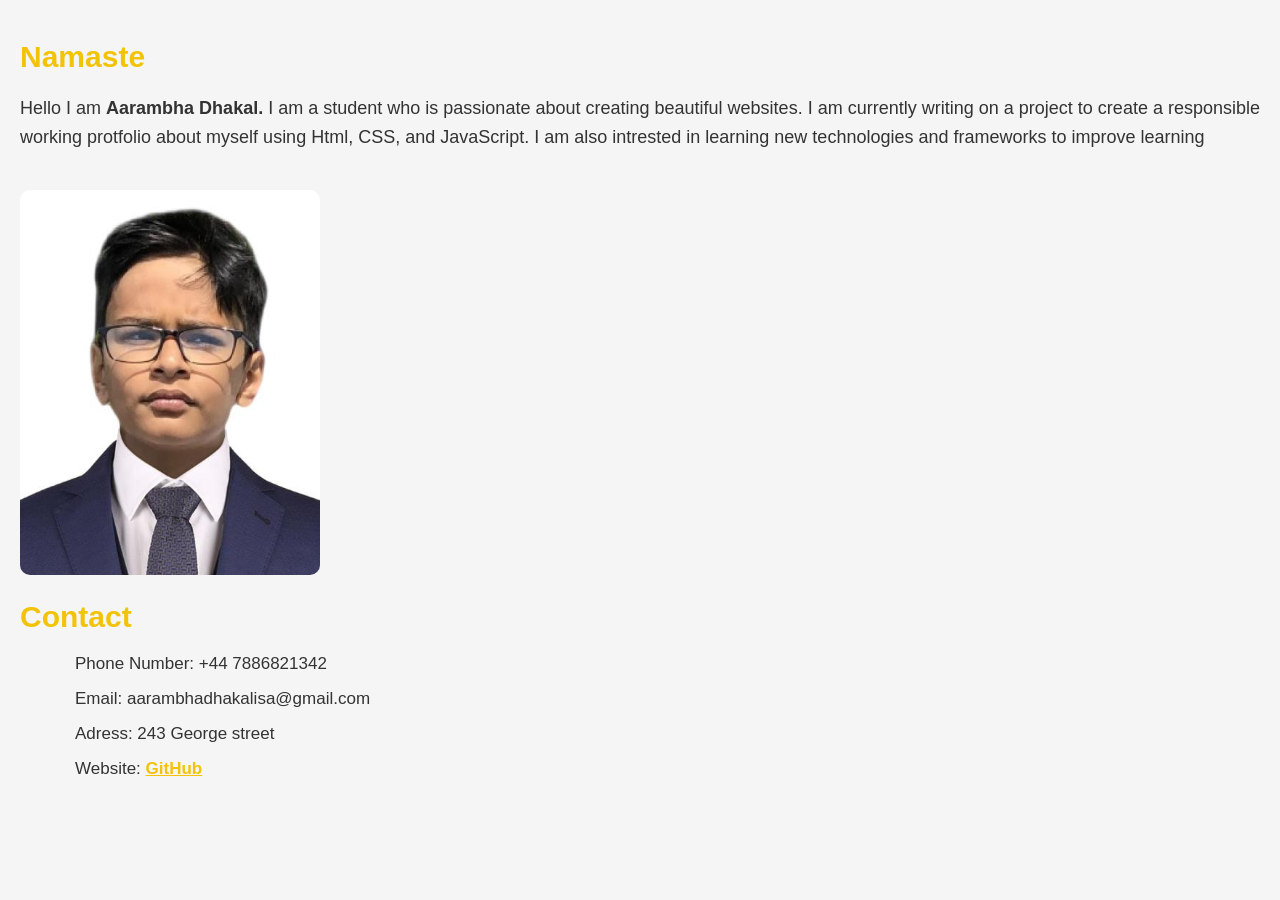
==== frontend/html/index.html @ bc8949a9 "Portfolio first design sequence" ====
<!DOCTYPE html>
<html lang="en">
<head>
    <meta charset="UTF-8">
    <meta name="viewport" content="width=device-width, initial-scale=1.0">
    <link rel="stylesheet" href="../css/index.css">
    <title>Document</title>
</head>
<body>
    <div>
    <h1>Namaste</h1>
    <p>Hello I am <span style="font-weight: bolder;">Aarambha Dhakal.</span> I am a student who is passionate about creating beautiful websites.
    I am currently writing on a project to create a responsible working protfolio about myself using Html, CSS, and JavaScript.
I am also intrested in learning new technologies and frameworks to improve learning </p>

<img src="../html/image.png" >
</div>
<div>
    <h1> Contact </h1>
    <li>
        <ul>Phone Number: +44 7886821342</ul>
        <ul>Email: aarambhadhakalisa@gmail.com</ul> 
        <ul>Adress: 243 George street</ul>
        <ul>Website: <a href = "https://github.com">GitHub</a></ul>
    </li>
</div>
</body>
</html>
---- frontend/css/index.css ----
body {
    background-color: #f5f5f5;
    font-family: Arial;
    margin: 0;
    padding: 20px;
}


h1 {
    color: #f2c307;
    font-size: 30px;
}

p {
    color: #333;
    font-size: 18px;
    line-height: 1.6;
    text-align: justify;
}

img {
    width: 300px;
    margin-top: 20px;
    border-radius: 10px;
}

li {
    list-style: none;
}

ul {
    color: #333;
    font-size: 17px;
    margin: 15px;
}

a {
    color: #f2c307;
    font-weight: bold;
}
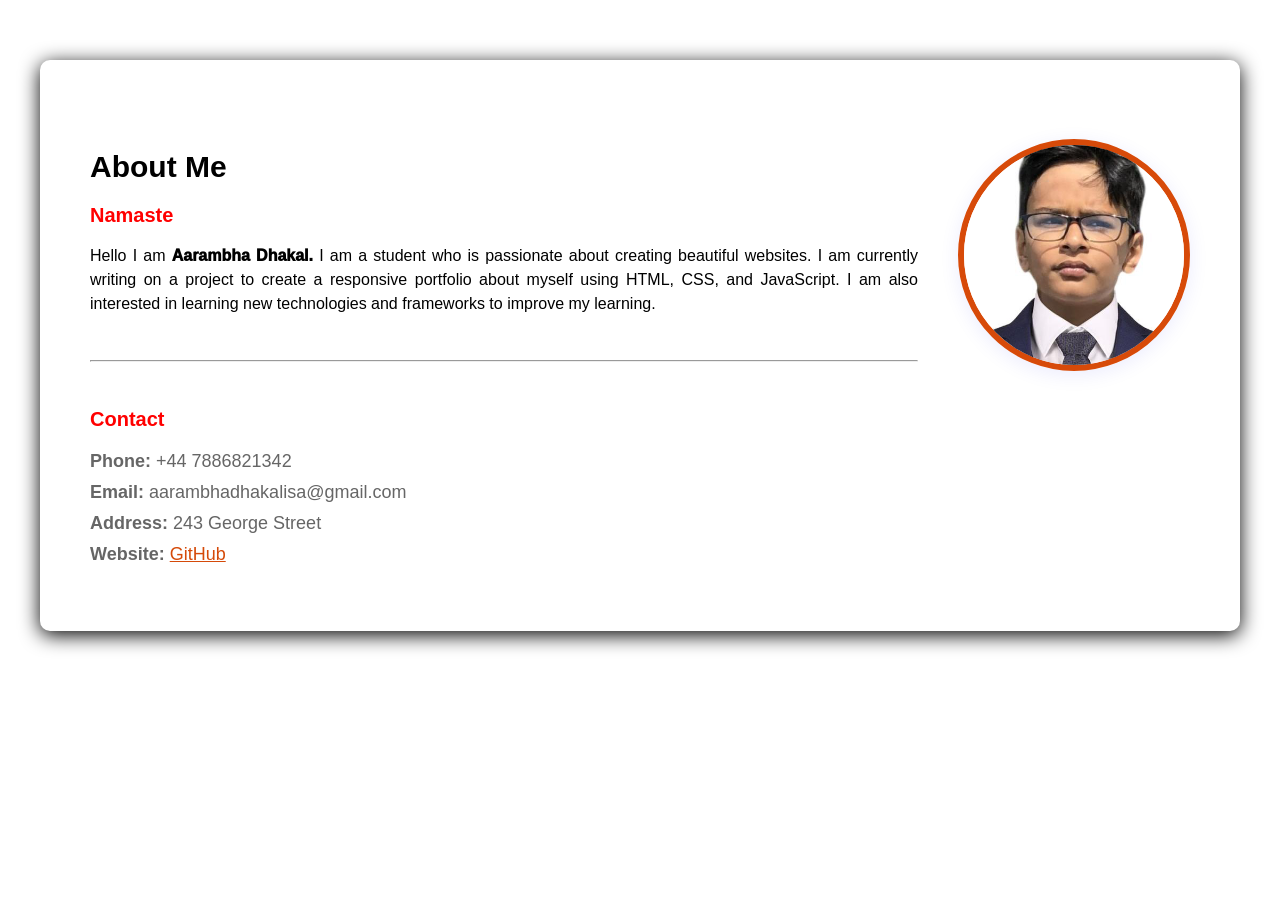
==== commit db4db189: "changes" ====
--- a/frontend/html/index.html
+++ b/frontend/html/index.html
@@ -7,22 +7,41 @@
     <title>Document</title>
 </head>
 <body>
-    <div>
-    <h1>Namaste</h1>
-    <p>Hello I am <span style="font-weight: bolder;">Aarambha Dhakal.</span> I am a student who is passionate about creating beautiful websites.
-    I am currently writing on a project to create a responsible working protfolio about myself using Html, CSS, and JavaScript.
-I am also intrested in learning new technologies and frameworks to improve learning </p>
 
-<img src="../html/image.png" >
+<div class="about">
+
+    <div class="about-text">
+
+        <h1>About Me</h1>
+        <h2>Namaste</h2>
+
+        <p>
+            Hello I am <span style="font-weight:1000;">Aarambha Dhakal.</span>
+            I am a student who is passionate about creating beautiful websites.
+            I am currently writing on a project to create a responsive portfolio
+            about myself using HTML, CSS, and JavaScript. I am also interested
+            in learning new technologies and frameworks to improve my learning.
+            <br>
+            <br>
+
+        <hr>
+        <br>
+        </p>
+
+        <h2>Contact</h2>
+
+        <ul class="contact-list">
+            <li><strong>Phone:</strong> +44 7886821342</li>
+            <li><strong>Email:</strong> aarambhadhakalisa@gmail.com</li>
+            <li><strong>Address:</strong> 243 George Street</li>
+            <li><strong>Website:</strong> <a href="https://github.com">GitHub</a></li>
+        </ul>
+
+    </div>
+
+    <img class="about-img" src="../html/image.png" alt="Aarambha Dhakal">
+
 </div>
-<div>
-    <h1> Contact </h1>
-    <li>
-        <ul>Phone Number: +44 7886821342</ul>
-        <ul>Email: aarambhadhakalisa@gmail.com</ul> 
-        <ul>Adress: 243 George street</ul>
-        <ul>Website: <a href = "https://github.com">GitHub</a></ul>
-    </li>
-</div>
+
 </body>
 </html>
--- a/frontend/css/index.css
+++ b/frontend/css/index.css
@@ -1,40 +1,77 @@
-body {
-    background-color: #f5f5f5;
-    font-family: Arial;
-    margin: 0;
-    padding: 20px;
+body{
+    margin: 0%;
+    padding: 0;
+    font-family: 'Segoe UI', Tahoma, Geneva, Verdana, sans-serif;
+    color: black;
+    background-color: white;
 }
 
-
-h1 {
-    color: #f2c307;
-    font-size: 30px;
+.about{
+    display: flex;
+    align-items: center;
+    justify-content: space-between;
+    gap: 40px;
+    flex-wrap: wrap;
+    max-width: 1100px;
+    margin: 60px auto;
+    padding: 50px;
+    background-color: white ;
+    border: 40px;
+    border-radius: 10px;
+    box-shadow: 0 4px 20px black;
 }
 
-p {
-    color: #333;
-    font-size: 18px;
-    line-height: 1.6;
+.about-text{
+    flex: 5;
+    min-width: 100px;
+    color: black;
+
+}
+
+.about-text h1{
+      color: black;
+    font-size: 30px;
+    min-width: 250px;
+    margin-top: 40px;
+}
+
+.about-text h2{
+    color: red;
+    font-size: 20px;
+    margin-top: 10px;
+}
+
+.about-text p{
+    font-size: 16px;
+    line-height: 1.5;
+    margin-bottom: 20px;
     text-align: justify;
 }
 
-img {
-    width: 300px;
-    margin-top: 20px;
-    border-radius: 10px;
+.about-img{
+    width:220px;
+    height: 220px;
+    object-fit:cover;
+    border-radius: 50%;
+    border: 6px solid hsl(19, 92%, 44%);
+    box-shadow: 0 4px 20px rgba(17, 5, 234, 0.08);
+    margin-bottom: 180px;
+
 }
 
-li {
+.contact-list {
     list-style: none;
+    padding: 0;
+    margin-top: 20px;
 }
 
-ul {
-    color: #333;
-    font-size: 17px;
-    margin: 15px;
+.contact-list li {
+    margin-bottom: 10px;
+    font-size: 18px;
+    color: #666;
 }
 
-a {
-    color: #f2c307;
-    font-weight: bold;
-}+.contact-list a {
+    color: #d54a09;
+    text-decoration: underline;
+}
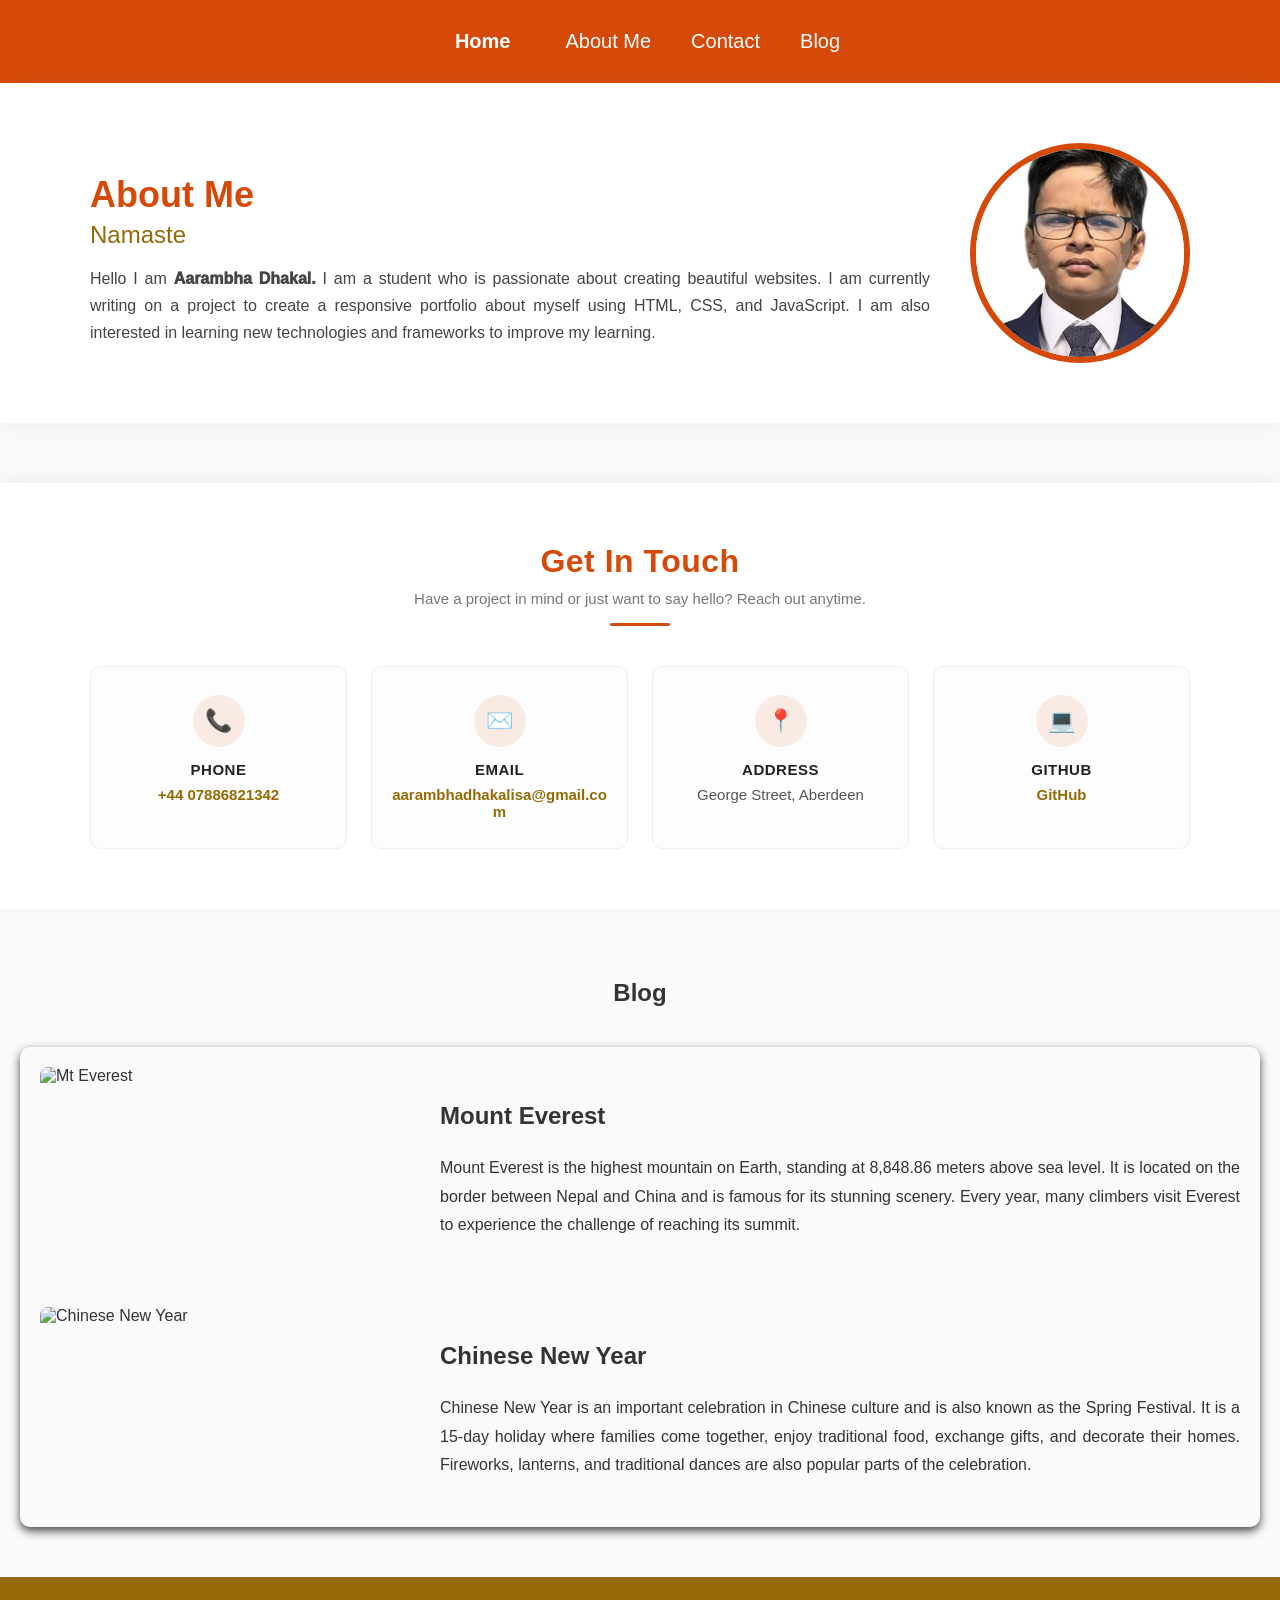
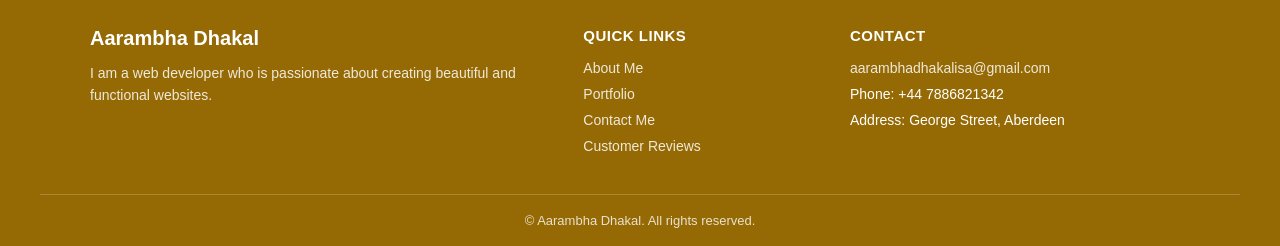
==== commit 88dfd87f: "I think i have now finished adding everything in the blog section" ====
--- a/frontend/html/index.html
+++ b/frontend/html/index.html
@@ -1,47 +1,157 @@
 <!DOCTYPE html>
 <html lang="en">
+
 <head>
     <meta charset="UTF-8">
     <meta name="viewport" content="width=device-width, initial-scale=1.0">
+    <title>Document</title>
+    <link rel="stylesheet" href="../css/header.css">
     <link rel="stylesheet" href="../css/index.css">
-    <title>Document</title>
+    <link rel="stylesheet" href="../css/footer.css">
+    <link rel="stylesheet" href="../css/blog.css"
 </head>
+
 <body>
 
-<div class="about">
+    <header class="header">
+        <nav>
+            <ul>
+                <li class="active">Home</li>
+                <li>About Me</li>
+                <li>Contact</li>
+                <li>Blog</li>
+            </ul>
+        </nav>
+    </header>
 
-    <div class="about-text">
-
-        <h1>About Me</h1>
-        <h2>Namaste</h2>
-
-        <p>
-            Hello I am <span style="font-weight:1000;">Aarambha Dhakal.</span>
+    <section class="about-section">
+        <div class="about-container">
+            <div class="about-text">
+                <h1>About Me</h1>
+                <h2>Namaste</h2>
+                <p>Hello I am <span style="font-weight:1000;">Aarambha Dhakal.</span>
             I am a student who is passionate about creating beautiful websites.
             I am currently writing on a project to create a responsive portfolio
             about myself using HTML, CSS, and JavaScript. I am also interested
             in learning new technologies and frameworks to improve my learning.
-            <br>
-            <br>
+                </p>
+            </div>
+            <img class="about-img" src="../html/image.png" alt="Aarambha Dhakal">
+        </div>
+    </section>
+    <section class="contact-section">
+        <div class="contact-container">
+            <div class="contact-header">
+                <h1 class="contact">Get In Touch</h1>
+                <p class="contact-subtitle">Have a project in mind or just want to say hello? Reach out anytime.</p>
+            </div>
 
-        <hr>
-        <br>
-        </p>
+            <div class="contact-grid">
+                <div class="contact-card">
+                    <span class="contact-icon">📞</span>
+                    <h3>Phone</h3>
+                    <p><a href="tel:+44 7886821342">+44 07886821342</a></p>
+                </div>
 
-        <h2>Contact</h2>
+                <div class="contact-card">
+                    <span class="contact-icon">✉️</span>
+                    <h3>Email</h3>
+                    <p><a href="aarambhadhakalisa@gmail.com">aarambhadhakalisa@gmail.com</a></p>
+                </div>
 
-        <ul class="contact-list">
-            <li><strong>Phone:</strong> +44 7886821342</li>
-            <li><strong>Email:</strong> aarambhadhakalisa@gmail.com</li>
-            <li><strong>Address:</strong> 243 George Street</li>
-            <li><strong>Website:</strong> <a href="https://github.com">GitHub</a></li>
-        </ul>
+                <div class="contact-card">
+                    <span class="contact-icon">📍</span>
+                    <h3>Address</h3>
+                    <p>George Street, Aberdeen</p>
+                </div>
+
+                <div class="contact-card">
+                    <span class="contact-icon">💻</span>
+                    <h3>Github</h3>
+                    <p><a href="https://github.com/" target="_blank" rel="noopener noreferrer">GitHub</a></p>
+                </div>
+            </div>
+        </div>
+    </section>
+
+    <section class="blog-section" id="blogs">
+    <div class="blogs-container">
+        <h1 class="blog-title">Blog</h1>
+
+        <div class="blog-posts">
+
+            <div class="blog-post">
+                <img 
+                    src="https://plus.unsplash.com/premium_photo-1672115680958-54438df0ab82?q=80&w=1484&auto=format&fit=crop"
+                    alt="Mt Everest"
+                    class="blog-image"
+                >
+
+                <div class="blog-content">
+                    <h3>Mount Everest</h3>
+                    <p>
+                       Mount Everest is the highest mountain on Earth, standing at 8,848.86
+    meters above sea level. It is located on the border between Nepal and
+    China and is famous for its stunning scenery. Every year, many climbers
+    visit Everest to experience the challenge of reaching its summit.
+                    </p>
+                </div>
+            </div>
+
+            <div class="blog-post">
+                <img 
+                    src="https://images.unsplash.com/photo-1587133966114-7f69b8803e1b?q=80&w=1587&auto=format&fit=crop"
+                    alt="Chinese New Year"
+                    class="blog-image">
+
+                <div class="blog-content">
+                    <h3>Chinese New Year</h3>
+                    <p>
+                        Chinese New Year is an important celebration in Chinese culture and is
+    also known as the Spring Festival. It is a 15-day holiday where families
+    come together, enjoy traditional food, exchange gifts, and decorate
+    their homes. Fireworks, lanterns, and traditional dances are also popular
+    parts of the celebration.
+                    </p>
+                </div>
+            </div>
+
+        </div>
+    </div>
+</section>
+
 
     </div>
+    </section>
 
-    <img class="about-img" src="../html/image.png" alt="Aarambha Dhakal">
+    <footer class="footer">
+        <div class="footer-content">
+            <div class="footer-about">
+                <h2 class="footer-brand">Aarambha Dhakal</h2>
+                <p>I am a web developer who is passionate about creating beautiful and functional websites.</p>
+            </div>
 
-</div>
+            <div class="footer-links">
+                <h3>Quick Links</h3>
+                <ul>
+                    <li><a href="#about">About Me</a></li>
+                    <li><a href="#portfolio">Portfolio</a></li>
+                    <li><a href="#contact">Contact Me</a></li>
+                    <li><a href="#reviews">Customer Reviews</a></li>
+                </ul>
+            </div>
 
-</body>
-</html>+            <div class="footer-contact">
+                <h3>Contact</h3>
+                <ul>
+                    <li><a href="aarambhadhakal.com">aarambhadhakalisa@gmail.com</a></li>
+                    <li>Phone: +44 7886821342</li>
+                    <li>Address: George Street, Aberdeen</li>
+                </ul>
+            </div>
+        </div>
+
+        <div class="footer-bottom">
+            <p>&copy; Aarambha Dhakal. All rights reserved.</p>
+        </div>
+    </footer>
--- a/frontend/css/header.css
+++ b/frontend/css/header.css
@@ -0,0 +1,32 @@
+.header {
+    width: 100%;
+    background-color: #d54a09;
+    color: #fff;
+    padding: 20px 60px;
+    display: flex;
+    justify-content: center;
+    align-items: center;
+}
+
+.header nav ul {
+    display: flex;
+    justify-content: center;
+    align-items: center;
+    list-style: none;
+    gap: 40px;
+    margin: 0;
+    padding: 0;
+}
+
+.header nav ul li {
+    font-size: 20px;
+    cursor: pointer;
+}
+
+.header nav ul li.active {
+    color: white;
+    font-weight: bold;
+    padding: 10px 15px;
+    border-radius: 5px;
+    transition: background-color 0.3s ease-in-out;
+}
--- a/frontend/css/index.css
+++ b/frontend/css/index.css
@@ -1,77 +1,185 @@
-body{
-    margin: 0%;
-    padding: 0;
-    font-family: 'Segoe UI', Tahoma, Geneva, Verdana, sans-serif;
-    color: black;
-    background-color: white;
+* {
+    box-sizing: border-box;
 }
 
-.about{
+body {
+    margin: 0;
+    font-family: 'Segoe UI', Arial, sans-serif;
+    color: #333;
+    background-color: #fafafa;
+}
+
+/* About section */
+.about-section {
+    width: 100%;
+    padding: 60px 40px;
+    background-color: #fff;
+    box-shadow: 0 4px 20px rgba(0, 0, 0, 0.05);
+}
+
+.about-container {
     display: flex;
     align-items: center;
     justify-content: space-between;
     gap: 40px;
     flex-wrap: wrap;
     max-width: 1100px;
-    margin: 60px auto;
-    padding: 50px;
-    background-color: white ;
-    border: 40px;
-    border-radius: 10px;
-    box-shadow: 0 4px 20px black;
+    margin: 0 auto;
 }
 
-.about-text{
-    flex: 5;
-    min-width: 100px;
-    color: black;
-
-}
-
-.about-text h1{
-      color: black;
-    font-size: 30px;
-    min-width: 250px;
-    margin-top: 40px;
-}
-
-.about-text h2{
-    color: red;
-    font-size: 20px;
-    margin-top: 10px;
-}
-
-.about-text p{
-    font-size: 16px;
-    line-height: 1.5;
-    margin-bottom: 20px;
+.about-text {
+    flex: 1;
+    min-width: 260px;
     text-align: justify;
 }
 
-.about-img{
-    width:220px;
-    height: 220px;
-    object-fit:cover;
-    border-radius: 50%;
-    border: 6px solid hsl(19, 92%, 44%);
-    box-shadow: 0 4px 20px rgba(17, 5, 234, 0.08);
-    margin-bottom: 180px;
-
+.about-text h1 {
+    color: #d54a09;
+    font-size: 36px;
+    margin-bottom: 5px;
 }
 
-.contact-list {
-    list-style: none;
-    padding: 0;
-    margin-top: 20px;
+.about-text h2 {
+    color: rgb(149, 106, 5);
+    font-weight: normal;
+    margin-top: 0;
+    margin-bottom: 15px;
 }
 
-.contact-list li {
-    margin-bottom: 10px;
-    font-size: 18px;
-    color: #666;
+.about-text p {
+    line-height: 1.7;
+    font-size: 16px;
+    color: #444;
 }
 
-.contact-list a {
+.about-img {
+    width: 220px;
+    height: 220px;
+    object-fit: cover;
+    border-radius: 50%;
+    border: 6px solid #d54a09;
+    flex-shrink: 0;
+}
+
+/* Contact section */
+.contact-section {
+    width: 100%;
+    margin: 60px 0 0;
+    padding: 60px 40px;
+    background-color: #fff;
+    box-shadow: 0 -4px 20px rgba(0, 0, 0, 0.05);
+}
+
+.contact-container {
+    max-width: 1100px;
+    margin: 0 auto;
+}
+
+.contact-header {
+    text-align: center;
+    margin-bottom: 40px;
+}
+
+.contact {
     color: #d54a09;
+    font-size: 32px;
+    margin: 0 0 10px;
+    letter-spacing: 0.5px;
+}
+
+.contact-header::after {
+    content: "";
+    display: block;
+    width: 60px;
+    height: 3px;
+    margin: 16px auto 0;
+    background-color: #d54a09;
+    border-radius: 2px;
+}
+
+.contact-subtitle {
+    color: #777;
+    font-size: 15px;
+    margin: 0;
+}
+
+.contact-grid {
+    display: grid;
+    grid-template-columns: repeat(auto-fit, minmax(220px, 1fr));
+    gap: 24px;
+}
+
+.contact-card {
+    display: flex;
+    flex-direction: column;
+    align-items: center;
+    text-align: center;
+    padding: 28px 20px;
+    border: 1px solid #eee;
+    border-radius: 10px;
+    background-color: #fdfdfd;
+    transition: transform 0.25s ease, box-shadow 0.25s ease, border-color 0.25s ease;
+}
+
+.contact-card:hover {
+    transform: translateY(-6px);
+    box-shadow: 0 10px 25px rgba(213, 74, 9, 0.12);
+    border-color: rgba(213, 74, 9, 0.3);
+}
+
+.contact-icon {
+    display: flex;
+    align-items: center;
+    justify-content: center;
+    width: 52px;
+    height: 52px;
+    margin-bottom: 14px;
+    font-size: 22px;
+    background-color: rgba(213, 74, 9, 0.1);
+    border-radius: 50%;
+}
+
+.contact-card h3 {
+    margin: 0 0 8px;
+    font-size: 15px;
+    text-transform: uppercase;
+    letter-spacing: 0.5px;
+    color: #222;
+}
+
+.contact-card p {
+    margin: 0;
+    font-size: 15px;
+    color: #555;
+    word-break: break-word;
+}
+
+.contact-card a {
+    color: rgb(149, 106, 5);
+    text-decoration: none;
+    font-weight: 600;
+}
+
+.contact-card a:hover {
     text-decoration: underline;
 }
+
+@media (max-width: 600px) {
+    .about-section {
+        padding: 30px 20px;
+    }
+
+    .about-container {
+        flex-direction: column;
+        text-align: center;
+    }
+
+    .contact-section {
+        margin: 0;
+        padding: 30px 20px;
+    }
+
+    .contact-grid {
+        grid-template-columns: 1fr;
+    }
+}
--- a/frontend/css/footer.css
+++ b/frontend/css/footer.css
@@ -0,0 +1,78 @@
+.footer {
+    width: 100%;
+    background-color: rgb(149, 106, 5);
+    color: #fff;
+    padding: 50px 40px 0;
+}
+
+.footer-content {
+    max-width: 1100px;
+    margin: 0 auto;
+    display: grid;
+    grid-template-columns: 2fr 1fr 1.5fr;
+    gap: 40px;
+    padding-bottom: 40px;
+}
+
+.footer-brand {
+    margin: 0 0 12px;
+    font-size: 20px;
+}
+
+.footer-about p {
+    margin: 0;
+    font-size: 14px;
+    line-height: 1.6;
+    color: rgba(255, 255, 255, 0.85);
+}
+
+.footer h3 {
+    margin: 0 0 16px;
+    font-size: 15px;
+    text-transform: uppercase;
+    letter-spacing: 0.5px;
+}
+
+.footer ul {
+    list-style: none;
+    margin: 0;
+    padding: 0;
+    display: flex;
+    flex-direction: column;
+    gap: 10px;
+    font-size: 14px;
+}
+
+.footer a {
+    color: rgba(255, 255, 255, 0.85);
+    text-decoration: none;
+}
+
+.footer a:hover {
+    color: #fff;
+    text-decoration: underline;
+}
+
+.footer-bottom {
+    border-top: 1px solid rgba(255, 255, 255, 0.2);
+    padding: 18px 0;
+    text-align: center;
+}
+
+.footer-bottom p {
+    margin: 0;
+    font-size: 13px;
+    color: rgba(255, 255, 255, 0.8);
+}
+
+@media (max-width: 600px) {
+    .footer {
+        padding: 40px 20px 0;
+    }
+
+    .footer-content {
+        grid-template-columns: 1fr;
+        text-align: center;
+        gap: 30px;
+    }
+}
--- a/frontend/css/blog.css
+++ b/frontend/css/blog.css
@@ -0,0 +1,52 @@
+.blog-section {
+    padding: 50px 20px;
+}
+
+.blogs-container {
+    margin: 0 auto;
+}
+
+.blog-title {
+    text-align: center;
+    margin-bottom: 40px;
+    font-family: 'Lucida Sans', 'Lucida Sans Regular', 'Lucida Grande', 'Lucida Sans Unicode', Geneva, Verdana, sans-serif;
+}
+
+.blog-posts { 
+    gap: 30px;
+    box-shadow: 0 4px 10px rgb(71, 71, 71); 
+    border-radius: 10px ;
+
+}
+
+
+.blog-post {
+display: flex;
+align-items: center;
+gap: 20px;
+padding: 20px;
+margin-bottom: 0 ;
+flex-direction:row;
+}
+
+
+.blog-image {
+    width: 380px;
+    height: 200px;
+    object-fit: cover;
+    border-radius: 8px;
+    flex-shrink: 0;
+}
+
+
+.blog-content h3 {
+    font-size: 24px;
+}
+
+.blog-content p{
+    text-align: justify;
+    line-height: 1.8;
+    
+}
+
+
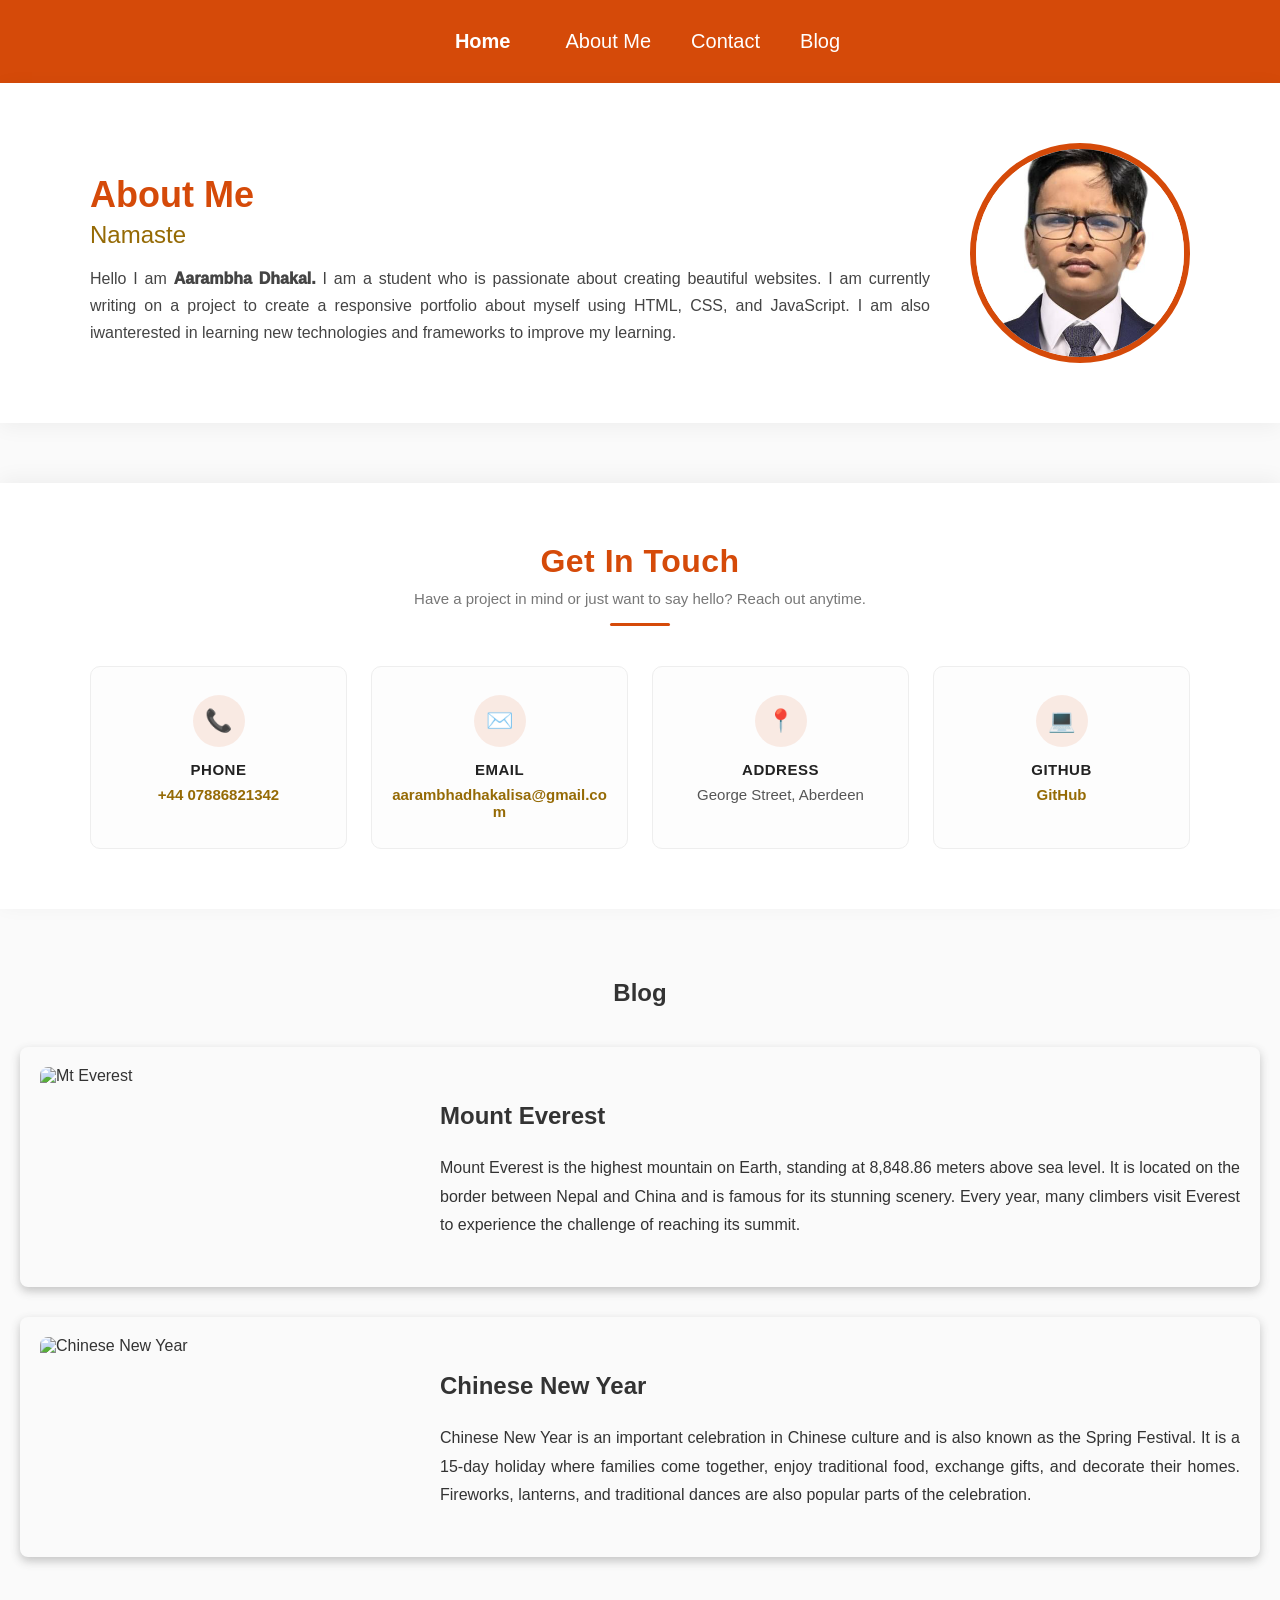
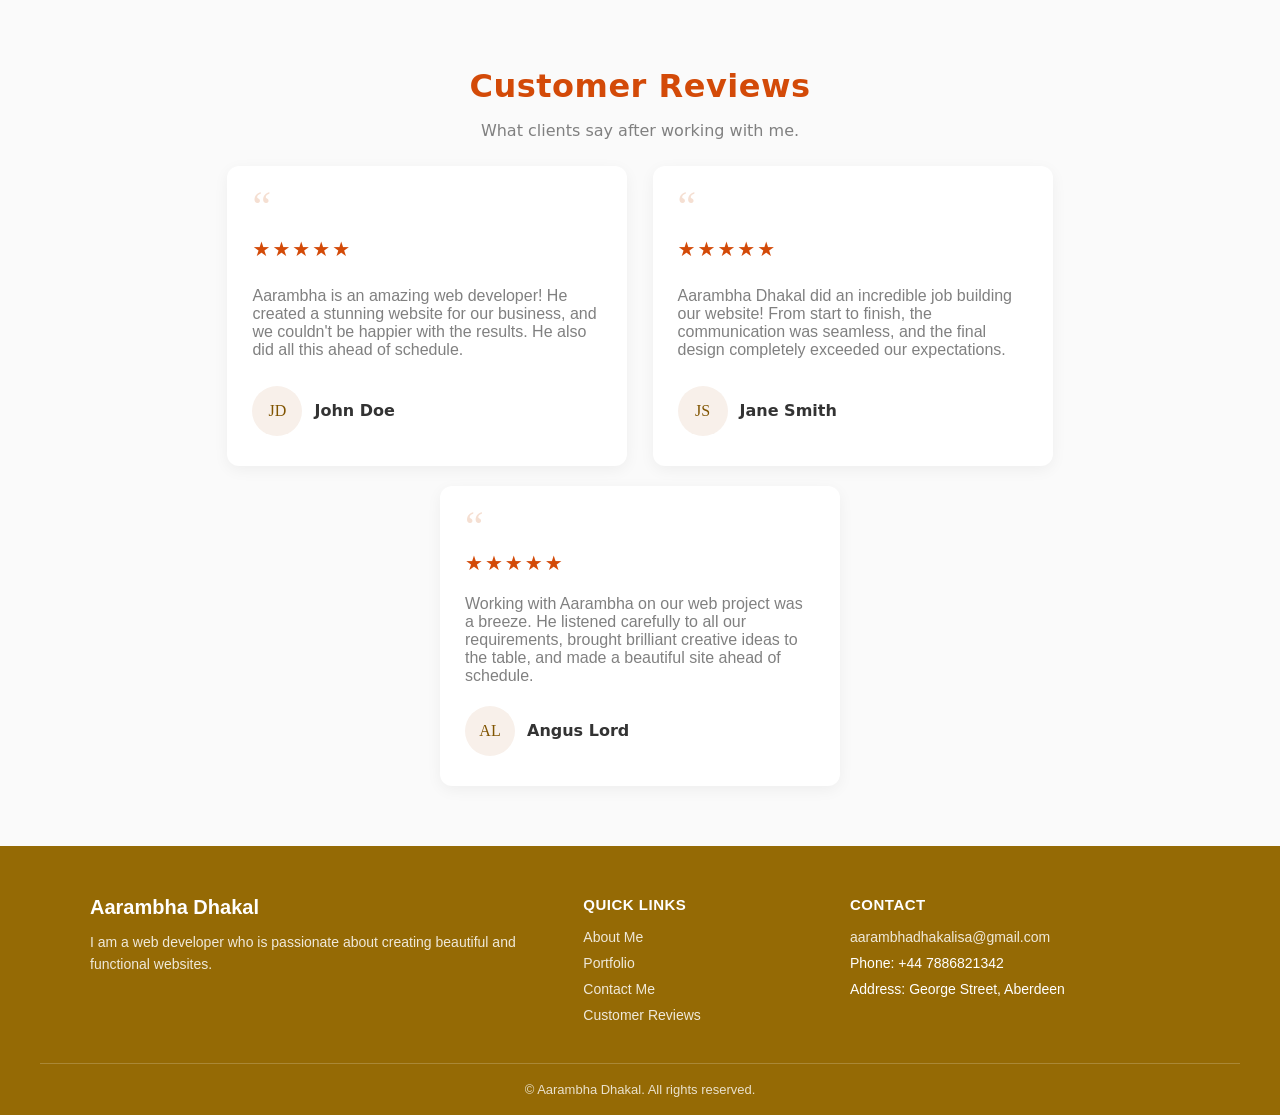
==== commit 7562b454: "making the reviews of customers section" ====
--- a/frontend/html/index.html
+++ b/frontend/html/index.html
@@ -8,7 +8,10 @@
     <link rel="stylesheet" href="../css/header.css">
     <link rel="stylesheet" href="../css/index.css">
     <link rel="stylesheet" href="../css/footer.css">
-    <link rel="stylesheet" href="../css/blog.css"
+    <link rel="stylesheet" href="../css/blog.css">
+    <link rel="stylesheet" href="../css/reviews.css">
+
+
 </head>
 
 <body>
@@ -32,7 +35,7 @@
                 <p>Hello I am <span style="font-weight:1000;">Aarambha Dhakal.</span>
             I am a student who is passionate about creating beautiful websites.
             I am currently writing on a project to create a responsive portfolio
-            about myself using HTML, CSS, and JavaScript. I am also interested
+            about myself using HTML, CSS, and JavaScript. I am also iwanterested
             in learning new technologies and frameworks to improve my learning.
                 </p>
             </div>
@@ -120,38 +123,95 @@
     </div>
 </section>
 
-
-    </div>
-    </section>
-
-    <footer class="footer">
-        <div class="footer-content">
-            <div class="footer-about">
-                <h2 class="footer-brand">Aarambha Dhakal</h2>
-                <p>I am a web developer who is passionate about creating beautiful and functional websites.</p>
-            </div>
-
-            <div class="footer-links">
-                <h3>Quick Links</h3>
-                <ul>
-                    <li><a href="#about">About Me</a></li>
-                    <li><a href="#portfolio">Portfolio</a></li>
-                    <li><a href="#contact">Contact Me</a></li>
-                    <li><a href="#reviews">Customer Reviews</a></li>
-                </ul>
-            </div>
-
-            <div class="footer-contact">
-                <h3>Contact</h3>
-                <ul>
-                    <li><a href="aarambhadhakal.com">aarambhadhakalisa@gmail.com</a></li>
-                    <li>Phone: +44 7886821342</li>
-                    <li>Address: George Street, Aberdeen</li>
-                </ul>
-            </div>
-        </div>
-
-        <div class="footer-bottom">
-            <p>&copy; Aarambha Dhakal. All rights reserved.</p>
-        </div>
-    </footer>+<section class="reviews" id="reviews">
+    <h1 class="reviews-title">Customer Reviews</h1>
+    <p class="reviews-subtitle">What clients say after working with me.</p>
+
+    <div class="reviews-grid">
+        <div class="review-card">
+            <span class="review-quote">&ldquo;</span>
+            <div class="review-stars" aria-label="5 out of 5 stars">★★★★★</div>
+            <p class="review-text">
+                Aarambha is an amazing web developer! He created a stunning website
+                for our business, and we couldn't be happier with the results.
+                He also did all this ahead of schedule.
+            </p>
+            <div class="review-author">
+                <span class="review-avatar">JD</span>
+                <h4>John Doe</h4>
+            </div>
+        </div>
+    </div>
+
+    <div class="reviews-grid">
+        <div class="review-card">
+            <span class="review-quote">&ldquo;</span>
+            <div class="review-stars" aria-label="5 out of 5 stars">★★★★★</div>
+            <p class="review-text">
+                Aarambha Dhakal did an incredible job building our website!
+                From start to finish, the communication was seamless, and the
+                final design completely exceeded our expectations.
+            </p>
+            <div class="review-author">
+                <span class="review-avatar">JS</span>
+                <h4>Jane Smith</h4>
+            </div>
+        </div>
+    </div>
+
+    <div class="reviews-grid">
+        <div class="review-card">
+            <span class="review-quote">&ldquo;</span>
+            <div class="review-stars" aria-label="5 out of 5 stars">★★★★★</div>
+            <p class="review-text">
+                Working with Aarambha on our web project was a breeze.
+                He listened carefully to all our requirements, brought brilliant
+                creative ideas to the table, and made a beautiful site ahead of schedule.
+            </p>
+            <div class="review-author">
+                <span class="review-avatar">AL</span>
+                <h4>Angus Lord</h4>
+            </div>
+        </div>
+    </div>
+</section>
+
+
+<footer class="footer">
+    <div class="footer-content">
+
+        <div class="footer-about">
+            <h2 class="footer-brand">Aarambha Dhakal</h2>
+            <p>
+                I am a web developer who is passionate about creating
+                beautiful and functional websites.
+            </p>
+        </div>
+
+        <div class="footer-links">
+            <h3>Quick Links</h3>
+            <ul>
+                <li><a href="#about">About Me</a></li>
+                <li><a href="#portfolio">Portfolio</a></li>
+                <li><a href="#contact">Contact Me</a></li>
+                <li><a href="#reviews">Customer Reviews</a></li>
+            </ul>
+        </div>
+
+        <div class="footer-contact">
+            <h3>Contact</h3>
+            <ul>
+                <li>
+                    <a href="aarambhadhakal.com">aarambhadhakalisa@gmail.com</a>
+                </li>
+                <li>Phone: +44 7886821342</li>
+                <li>Address: George Street, Aberdeen</li>
+            </ul>
+        </div>
+
+    </div>
+
+    <div class="footer-bottom">
+        <p>&copy; Aarambha Dhakal. All rights reserved.</p>
+    </div>
+</footer>
--- a/frontend/css/blog.css
+++ b/frontend/css/blog.css
@@ -9,26 +9,27 @@
 .blog-title {
     text-align: center;
     margin-bottom: 40px;
-    font-family: 'Lucida Sans', 'Lucida Sans Regular', 'Lucida Grande', 'Lucida Sans Unicode', Geneva, Verdana, sans-serif;
+    font-family: 'Lucida Sans', 'Lucida Sans Regular',
 }
+
+
 
 .blog-posts { 
     gap: 30px;
-    box-shadow: 0 4px 10px rgb(71, 71, 71); 
-    border-radius: 10px ;
+    display:flex; 
+    flex-direction: column;
+}
+
+.blog-post {
+    display: flex;
+    align-items: center;
+    gap: 20px;
+    padding: 20px;
+    flex-direction: row;
+    box-shadow: 0 4px 10px rgb(71, 71, 71, 0.3); 
+    border-radius: 8px;
 
 }
-
-
-.blog-post {
-display: flex;
-align-items: center;
-gap: 20px;
-padding: 20px;
-margin-bottom: 0 ;
-flex-direction:row;
-}
-
 
 .blog-image {
     width: 380px;
@@ -38,15 +39,11 @@
     flex-shrink: 0;
 }
 
-
 .blog-content h3 {
     font-size: 24px;
 }
 
-.blog-content p{
+.blog-content p {
     text-align: justify;
     line-height: 1.8;
-    
 }
-
-
--- a/frontend/css/reviews.css
+++ b/frontend/css/reviews.css
@@ -0,0 +1,100 @@
+.reviews {
+    padding: 60px 20px;
+    font-family: system-ui, -apple-system, BlinkMacSystemFont, 'Segoe UI', Roboto, sans-serif;
+    text-align: center;
+    padding-bottom: 50px;
+}
+
+
+.reviews-title{
+    color: #d34a08;
+    font-size: 32px;
+    margin: 0 0 10px;
+    letter-spacing: 0.5px
+}
+
+.reviews-subtitle{
+color: grey;
+}
+
+
+.reviews-grid {
+    display: inline-block;
+    vertical-align: top;
+    margin: 10px;
+}
+
+.review-card {
+    background-color: #ffffff;
+    border-radius: 12px;
+    padding: 30px 25px;
+    width: 300px;
+    text-align: left;
+    box-shadow: 0 4px 15px rgba(0, 0, 0, 0.05);
+    position: relative;
+    display: flex;
+    position: relative;
+    flex-direction: column;
+    justify-content: space-between;
+    min-height: 300px;
+    min-width: 400px;
+    position: relative;
+    transition: transform 0.25s ease, box-shadow 0.25s ease, border-color 0.25s ease;
+
+}
+
+.review-quote {
+    color: #f5dfd2;
+    font-family: Georgia, serif;
+    font-size: 42px;
+    line-height: 20px;
+    margin-bottom: 10px;
+}
+
+
+.review-stars {
+    color: #d34a08;
+    font-size: 20px;
+    letter-spacing: 2px;
+}
+
+
+.review-text{
+    font-family: Verdana, Geneva, Tahoma, sans-serif;
+    color: grey;
+}
+
+.review-card:hover {
+            background-color: none;
+            transform: translateY(-10px);
+            border-color: #d34a08;
+            box-shadow: 0 4px 15px #d34a08 ;
+}
+
+ 
+
+.review-avatar{
+    display: flex;
+    border-radius: 50%;
+    height: 50px;
+    width: 50px;
+    background-color: #F8F0EA;
+    align-items: center;
+    justify-content: center;
+    color: #805400;
+    font-family: 'Georgia Bold';
+        flex-shrink: 0;
+
+}
+
+.review-author {
+    display: flex;
+    align-items: center;
+    gap: 12px;
+
+}
+
+.review-author h4 {
+    margin: 0;
+}
+
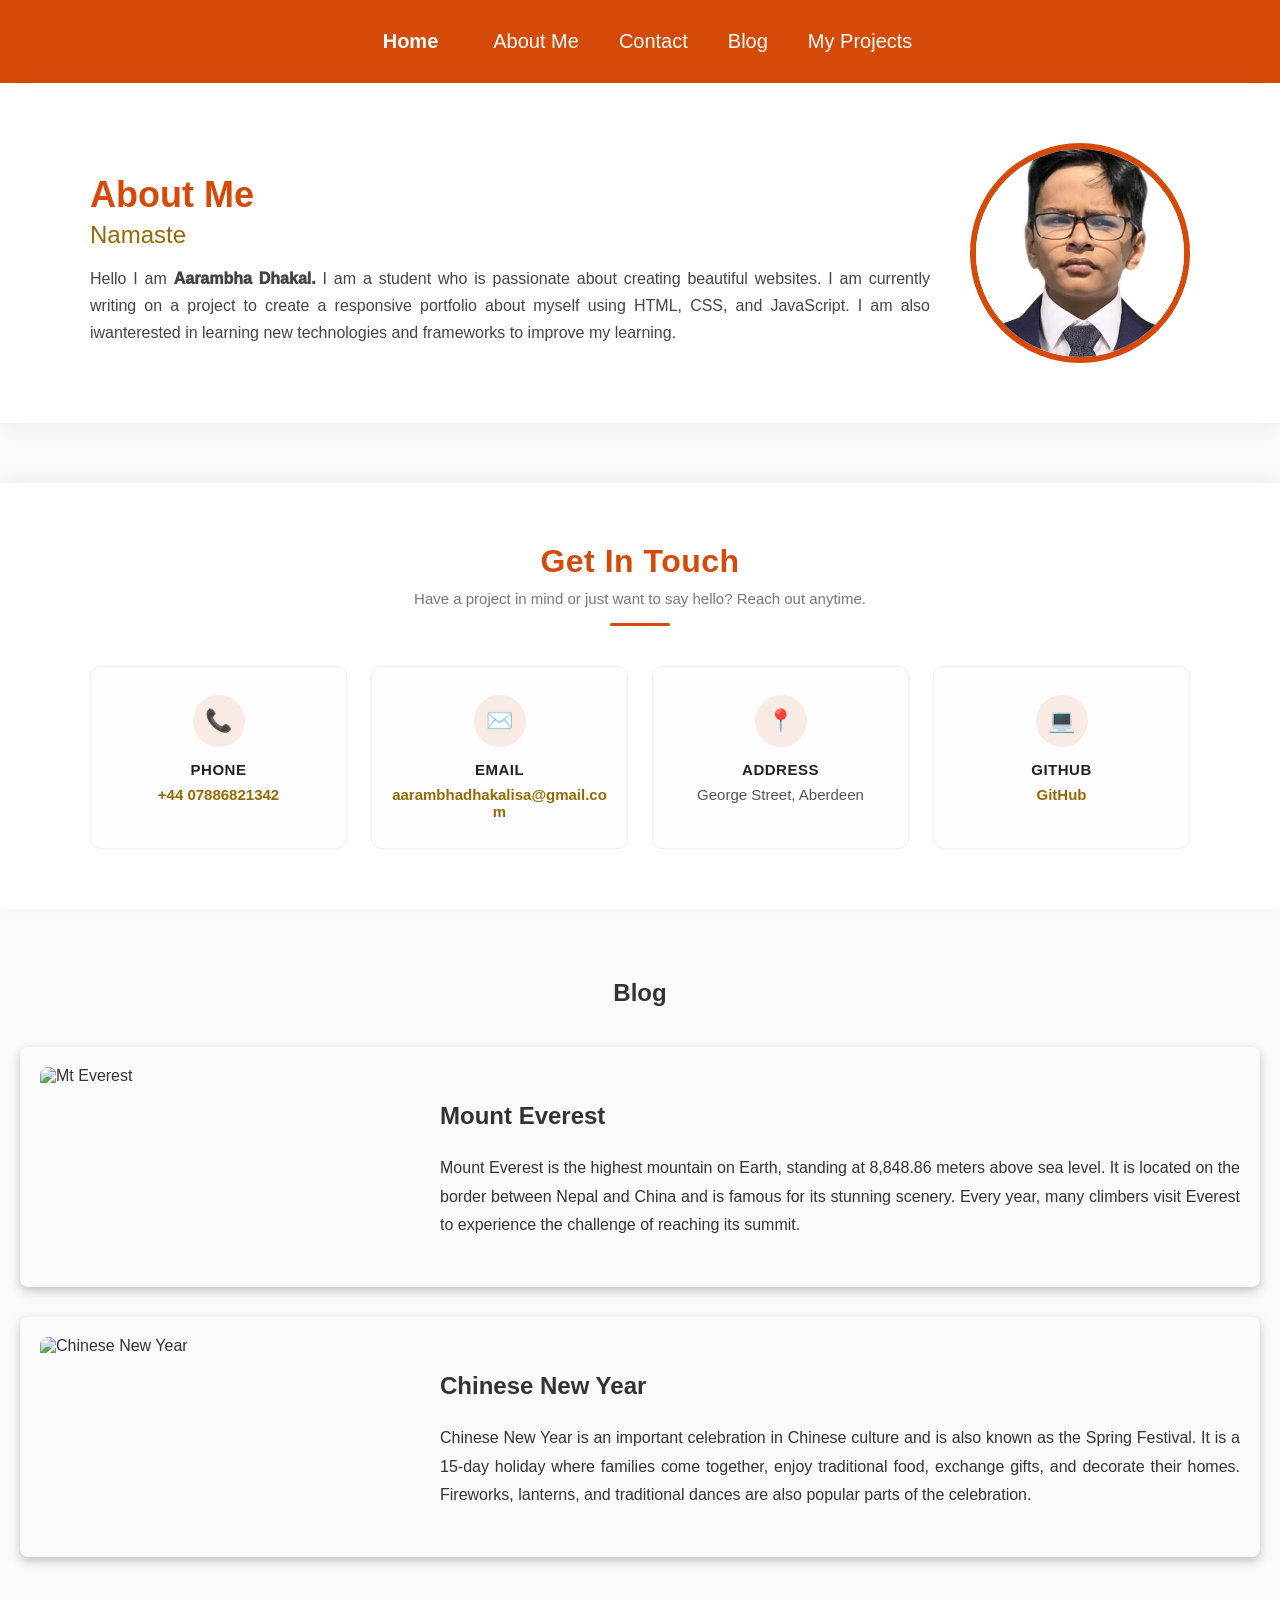
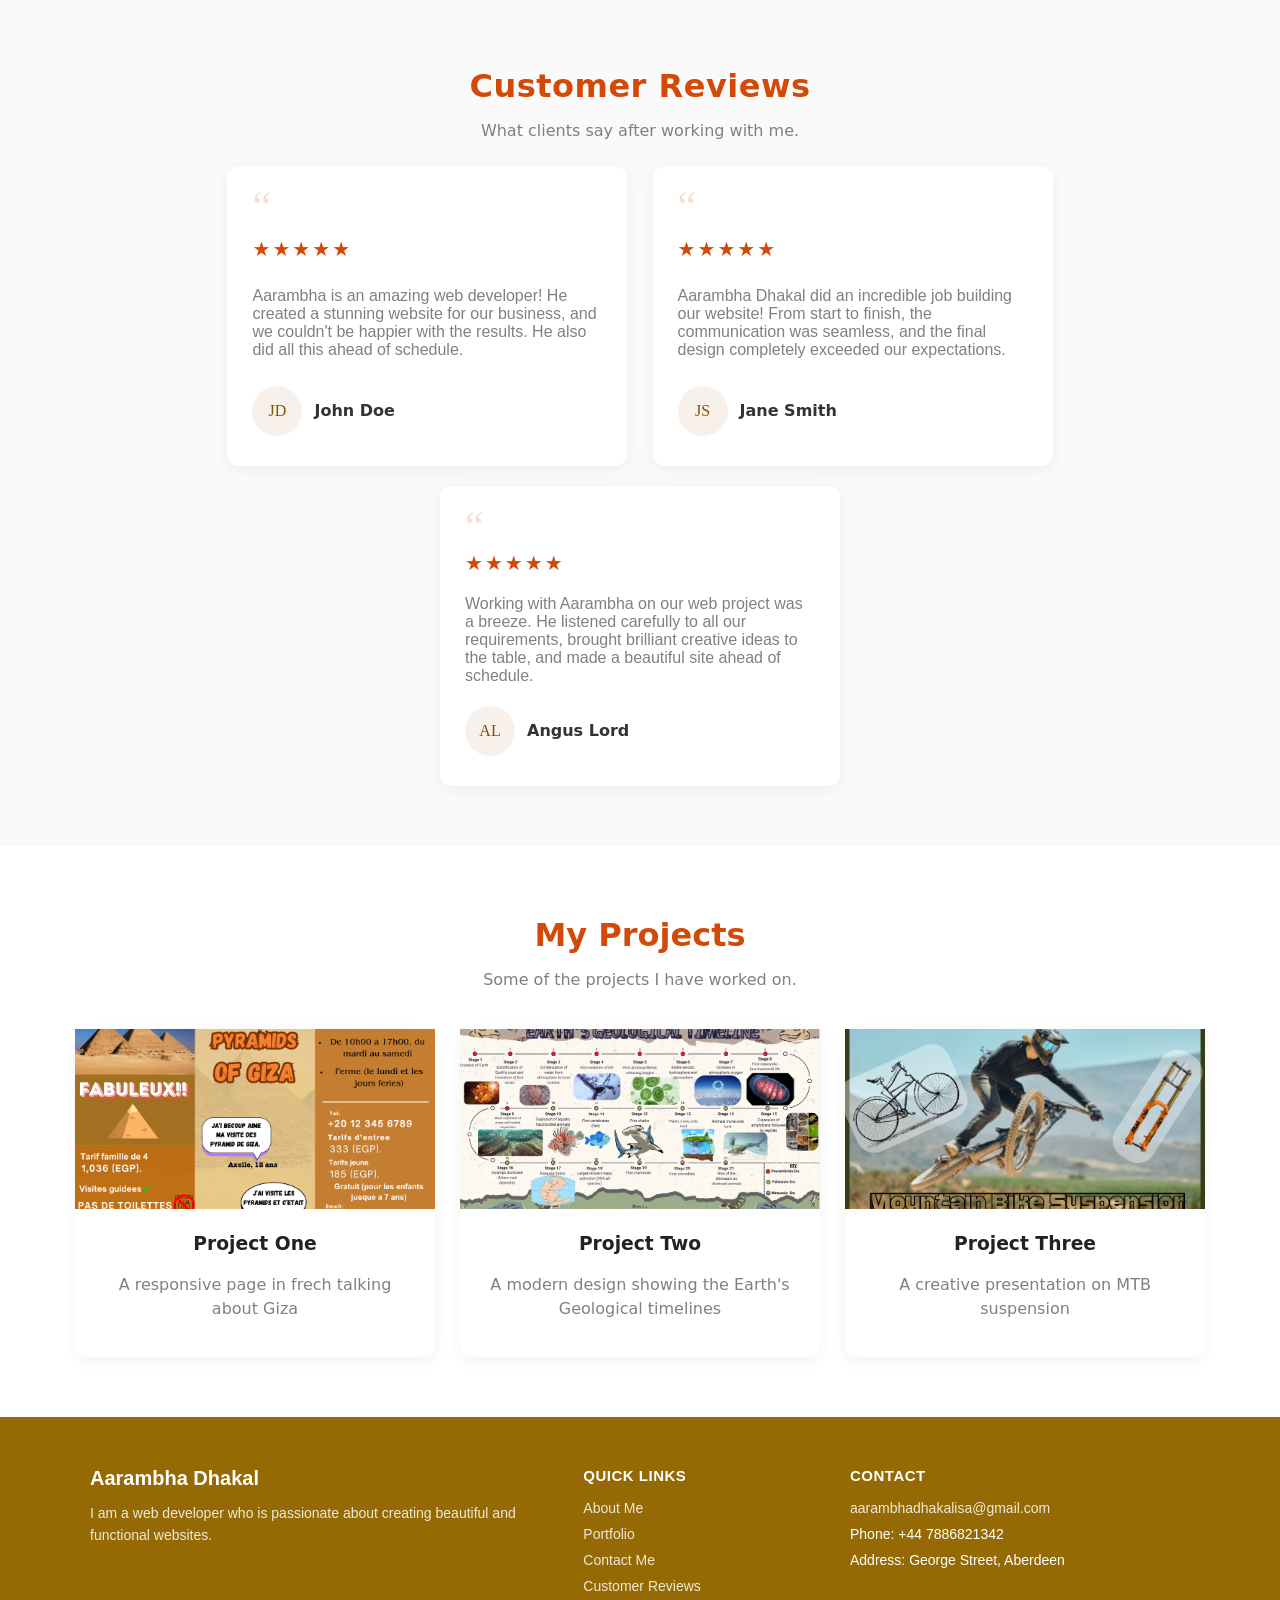
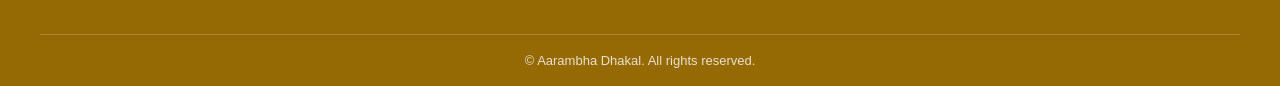
==== commit a3fd593a: "finishing the my projects section" ====
--- a/frontend/html/index.html
+++ b/frontend/html/index.html
@@ -10,6 +10,8 @@
     <link rel="stylesheet" href="../css/footer.css">
     <link rel="stylesheet" href="../css/blog.css">
     <link rel="stylesheet" href="../css/reviews.css">
+    <link rel="stylesheet" href="../css/project.css">
+
 
 
 </head>
@@ -23,6 +25,7 @@
                 <li>About Me</li>
                 <li>Contact</li>
                 <li>Blog</li>
+                <li>My Projects</li>
             </ul>
         </nav>
     </header>
@@ -176,6 +179,47 @@
     </div>
 </section>
 
+<section class="my-projects" id="projects">
+
+    <h1 class="my-projects-title">My Projects</h1>
+
+    <p class="my-projects-subtitle">
+        Some of the projects I have worked on.
+    </p>
+
+    <div class="projects-grid">
+
+        <div class="project-card">
+            <img src="../html/image copy.png" alt="Project One" class="project-image" height="100px" width="150px">
+
+            <div class="project-content">
+                <h3>Project One</h3>
+                <p>A responsive page in frech talking about Giza</p>
+            </div>
+        </div>
+
+        <div class="project-card">
+            <img src="../html/image copy 2.png" alt="Project Two" class="project-image" height="100px" width="150px">
+
+            <div class="project-content">
+                <h3>Project Two</h3>
+                <p>A modern design showing the Earth's Geological timelines</p>
+            </div>
+        </div>
+
+        <div class="project-card">
+            <img src="../html/image copy 3.png" alt="Project Three" class="project-image" height="100px" width="150px">
+
+            <div class="project-content">
+                <h3>Project Three</h3>
+                <p>A creative presentation on MTB suspension</p>
+            </div>
+        </div>
+
+    </div>
+
+</section>
+
 
 <footer class="footer">
     <div class="footer-content">
--- a/frontend/css/project.css
+++ b/frontend/css/project.css
@@ -0,0 +1,58 @@
+.my-projects {
+    padding: 60px 50px;
+    text-align: center;
+    font-family: system-ui, sans-serif;
+    background-color: white;
+}
+
+.my-projects-title {
+    color: #d34a08;
+    font-size: 32px;
+    margin: 10px;
+}
+
+.my-projects-subtitle {
+    color: grey;
+    margin-bottom: 40px;
+}
+
+.projects-grid {
+    display: flex;
+    justify-content: center;
+    gap: 25px;
+}
+
+.project-card {
+    width: 360px;
+    background-color: white;
+    border: 1px;
+    border-radius: 12px;
+    box-shadow: 0 4px 15px rgba(0, 0, 0, 0.05);
+    transition: 0.25s;
+    border-color: #222;
+}
+
+.project-card:hover {
+    transform: translateY(-5px);
+    box-shadow:#d34a08 0 8px 20px ;
+}
+
+.project-image {
+    width: 100%;
+    height: 180px;
+    object-fit: cover;
+}
+
+.project-content {
+    padding: 20px;
+}
+
+.project-content h3 {
+    margin-top: 0px;
+    color: #222;
+}
+
+.project-content p {
+    color: grey;
+    line-height: 1.5;
+}
